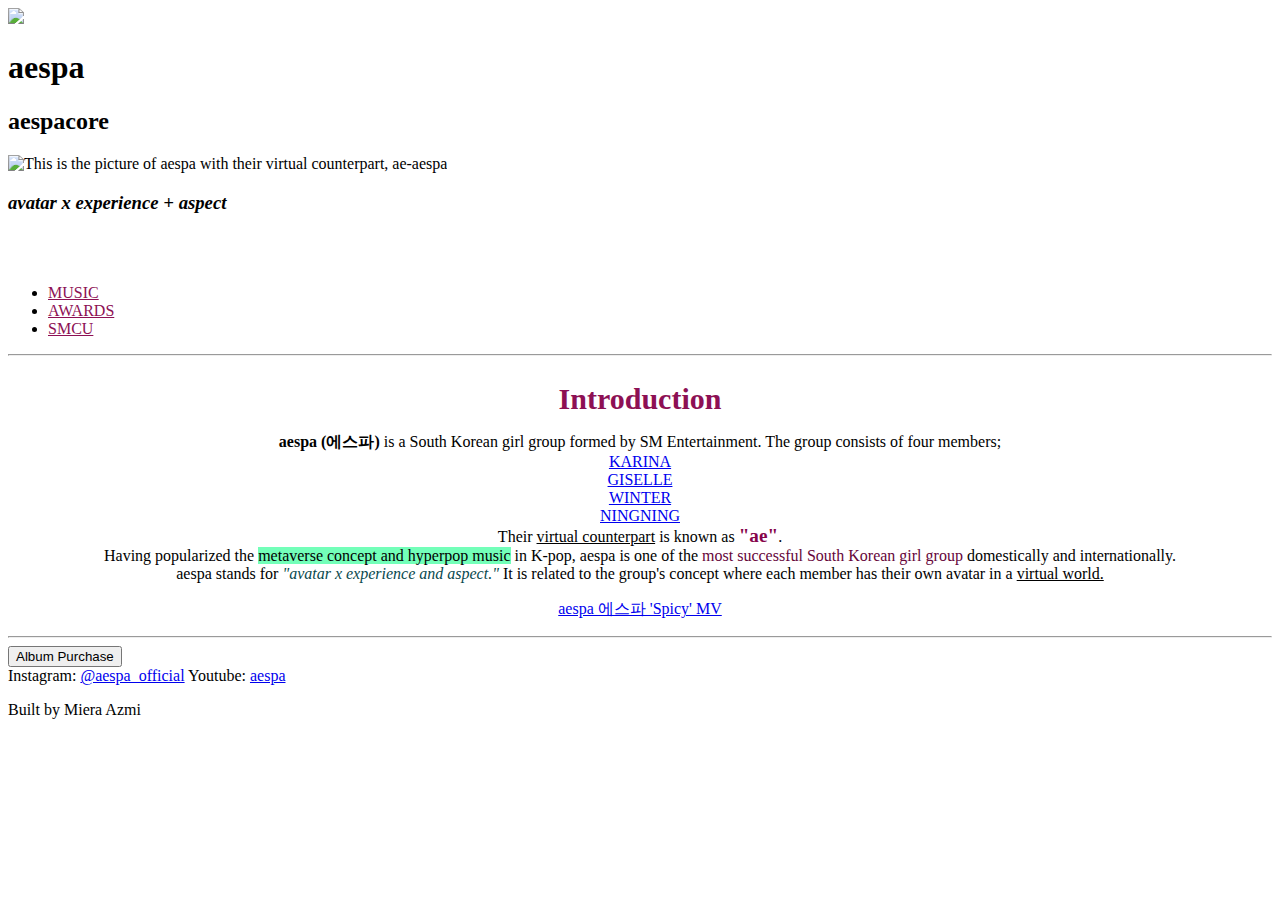
==== index.html @ ad039c44 "Fixing 404 error" ====
<!DOCTYPE html>
<html lang="en">
  <head>
    <meta charset="UTF-8" />
    <meta name="viewport" content="width=device-width, initial-scale=1.0" />
    <title>aespacore by Miera Azmi</title>
    <link rel="stylesheet" href="src/index.css" />
  </head>

  <body>
    <div class="page">
      <img
        src="https://s3.amazonaws.com/shecodesio-production/uploads/files/000/102/261/original/aespa_logo_png.png?1698543348"
        class="logo"
      />

      <h1>aespa</h1>

      <h2>aespacore</h2>

      <img
        src="https://s3.amazonaws.com/shecodesio-production/uploads/files/000/102/263/original/aespa_group_pic_HD.jpeg?1698555009"
        title="aespa x ae-aespa"
        alt="This is the picture of aespa with their virtual counterpart, ae-aespa"
        style="cursor: zoom-in"
        class="img-1"
      />

      <h3><em>avatar x experience + aspect</em></h3>

      <br />
      <br />

      <ul class="hlist">
        <li>
          <a
            href="https://www.youtube.com/watch?v=qwieCy-T4zw&list=PLinm7-cvTdN6QkPK7CuXgJDaz3xPO28ro"
            target="_blank"
            style="color: #8d1054"
            >MUSIC</a
          >
        </li>
        <li>
          <a
            href="https://en.wikipedia.org/wiki/List_of_awards_and_nominations_received_by_Aespa"
            target="_blank"
            style="color: #8d1054"
            >AWARDS</a
          >
        </li>
        <li>
          <a
            href="https://www.youtube.com/watch?v=iq-ivLY_9A8&list=PLinm7-cvTdN5fb7kU3SUNUHlTXWZG-ZGo"
            target="_blank"
            style="color: #8d1054"
            >SMCU</a
          >
        </li>
      </ul>

      <hr />

      <br />
      <div style="text-align: center">
        <div style="font-size: 30px">
          <b style="color: #8d1054">Introduction</b>
        </div>

        <p class="p1">
          <strong>aespa (에스파)</strong> is a South Korean girl group formed by
          SM Entertainment. The group consists of four members;
          <br />
          <a
            href="https://aespa.fandom.com/wiki/Karina"
            target="_blank"
            class="north"
            >KARINA</a
          >
          <br />
          <a
            href="https://aespa.fandom.com/wiki/Giselle"
            target="blank"
            class="south"
            >GISELLE</a
          >
          <br />
          <a
            href="https://aespa.fandom.com/wiki/Winter"
            target="blank"
            class="west"
            >WINTER</a
          >
          <br />
          <a
            href="https://aespa.fandom.com/wiki/Ningning"
            target="blank"
            class="east"
            >NINGNING</a
          >
          <br />
          Their <u>virtual counterpart</u> is known as
          <big style="color: #86044b"><b>"ae"</b></big
          >.
          <br />
          Having popularized the
          <mark style="background-color: #73ffb9"
            >metaverse concept and hyperpop music</mark
          >
          in K-pop, aespa is one of the
          <span style="color: #66053a"
            >most successful South Korean girl group</span
          >
          domestically and internationally.
          <br />
          aespa stands for
          <span style="color: #08484d"
            ><em>"avatar x experience and aspect."</em></span
          >
          It is related to the group's concept where each member has their own
          avatar in a <u>virtual world.</u>
        </p>

        <p class="box">
          <a
            href="https://www.youtube.com/watch?v=Os_heh8vPfs"
            target="_blank"
            title="aespa's latest music video"
            >aespa 에스파 'Spicy' MV
          </a>
        </p>
      </div>

      <hr />

      <button>Album Purchase</button>

      <div class="sns">
        <span>Instagram:</span>
        <a href="https://www.instagram.com/aespa_official/" target="_blank"
          >@aespa_official</a
        >
        <span>Youtube:</span>
        <a href="https://www.youtube.com/@aespa" target="_blank">aespa</a>

        <p class="footer">Built by Miera Azmi</p>
      </div>

      <script src="src/index.js"></script>
    </div>
  </body>
</html>
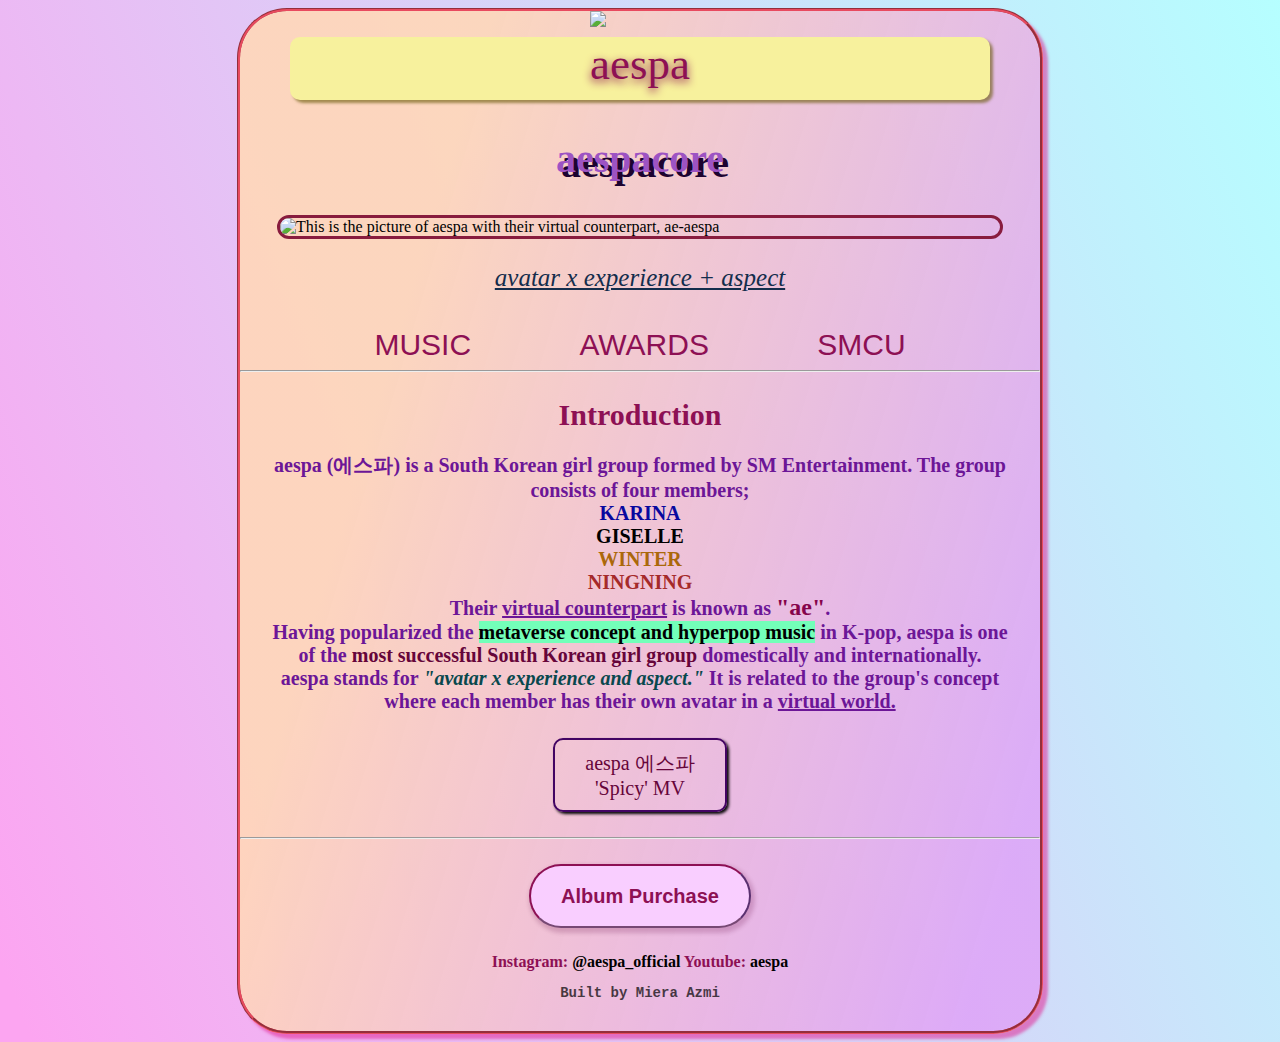
==== commit 03526f6e: "Added link tag to favicon" ====
--- a/index.html
+++ b/index.html
@@ -4,6 +4,11 @@
     <meta charset="UTF-8" />
     <meta name="viewport" content="width=device-width, initial-scale=1.0" />
     <title>aespacore by Miera Azmi</title>
+    <link
+      rel="icon"
+      type="image/jpg"
+      href="https://s3.amazonaws.com/shecodesio-production/uploads/files/000/102/260/original/aespa_logo.jpg?1698543093"
+    />
     <link rel="stylesheet" href="src/index.css" />
   </head>
 
--- a/src/index.css
+++ b/src/index.css
@@ -0,0 +1,206 @@
+body {
+  background: linear-gradient(
+    68.6deg,
+    rgb(252, 165, 241) 1.8%,
+    rgb(181, 255, 255) 100.5%
+  );
+}
+
+.page {
+  margin: 0 auto;
+  max-width: 800px;
+  background: linear-gradient(
+    106.5deg,
+    rgba(255, 215, 185, 0.91) 23%,
+    rgba(223, 159, 247, 0.8) 93%
+  );
+  border-style: groove;
+  border-color: #e84a5f;
+  border-radius: 50px;
+  box-shadow: 5px 5px 3px 0px rgba(226, 21, 141, 0.5);
+}
+
+h1 {
+  font-size: 45px;
+  font-family: Cambria, Cochin, Georgia, Times, "Times New Roman", serif;
+  font-weight: lighter;
+  text-align: center;
+  text-shadow: 0 3px 8px #8d1054;
+  color: #8d1054;
+  background-color: rgb(247, 241, 157);
+  box-shadow: 3px 3px 3px 0 rgba(101, 87, 4, 0.6);
+  border-radius: 10px;
+  padding: 1px 5px 10px 5px;
+  margin: 10px 50px 35px 50px;
+}
+
+h2 {
+  font-size: 40px;
+  font-family: fantasy;
+  text-align: center;
+  text-shadow: 5px 5px #1c0330;
+  color: #9d53c3;
+  border: 2px #040404;
+  margin-top: 0;
+}
+
+h3 {
+  font-size: 25px;
+  font-family: fantasy;
+  font-weight: 500;
+  text-align: center;
+  text-decoration: underline;
+  color: #142d4c;
+  margin-bottom: 0;
+}
+
+.logo {
+  display: block;
+  margin: 0 auto;
+  max-width: 100px;
+  padding: 0 10px;
+}
+
+.img-1 {
+  display: block;
+  margin: 0 auto;
+  max-width: 90%;
+  max-height: 70%;
+  border: 3px solid rgb(136, 28, 62);
+  border-radius: 20px;
+}
+
+.hlist {
+  font-size: 30px;
+  font-weight: lighter;
+  font-family: Impact, Haettenschweiler, "Arial Narrow Bold", sans-serif;
+  text-align: center;
+  list-style: none;
+  color: #8d1054;
+  margin: auto;
+  padding: 0;
+}
+
+.hlist li {
+  display: inline;
+  margin: 0 50px;
+}
+
+.hlist a {
+  text-decoration: none;
+}
+
+a:hover {
+  text-decoration: underline;
+}
+
+.north {
+  color: rgb(8, 8, 159);
+  font-weight: bold;
+  text-decoration: none;
+}
+
+.west {
+  color: rgb(171, 104, 10);
+  font-weight: bold;
+  text-decoration: none;
+}
+
+.south {
+  color: black;
+  font-weight: bold;
+  text-decoration: none;
+}
+
+.east {
+  color: brown;
+  text-decoration: none;
+  font-weight: bolder;
+}
+
+.p1 {
+  font-size: 20px;
+  font-weight: bold;
+  text-align: center;
+  color: #6c1697;
+  padding: 0 25px;
+}
+
+.box {
+  width: 20%;
+  text-align: center;
+  font-size: 20px;
+  font-weight: 500;
+  border: 2px solid #430463;
+  border-radius: 10px;
+  box-shadow: 2px 2px 3px #040404;
+  padding: 10px 5px;
+  margin: 25px auto;
+  transition-duration: 0.4s;
+}
+
+.box:hover {
+  background: linear-gradient(to top, #c471f5 0%, #fa71cd 100%);
+  box-shadow: 0 12px 16px 0 rgba(0, 0, 0, 0.24),
+    0 17px 50px 0 rgba(0, 0, 0, 0.19);
+  text-decoration: underline;
+}
+
+.box a {
+  color: #66053a;
+  text-decoration: none;
+}
+
+button {
+  display: block;
+  margin: 25px auto;
+  padding: 15px 30px;
+  font-size: 20px;
+  font-weight: bold;
+  text-align: center;
+  line-height: 30px;
+  color: #8d1054;
+  background: rgb(249, 206, 255);
+  border-color: #8d1054;
+  border-bottom-color: #cb7bc6;
+  border-right-color: #9d53c3;
+  border-radius: 35px;
+  box-shadow: 2px 3px 4px 2px rgba(95, 1, 59, 0.2);
+  transition: all 100ms ease-in-out;
+}
+
+button:hover {
+  background: #eabfff;
+  box-shadow: 0 8px 10px 0 rgba(0, 0, 0, 0.2), 0 15px 25px 0 rgba(0, 0, 0, 0.15);
+  cursor: pointer;
+}
+
+.sns {
+  font-size: 16px;
+  font-family: "Segoe UI", Tahoma, Geneva, Verdana, sans-serif sans-serif;
+  font-weight: bolder;
+  text-align: center;
+  margin-top: 25px;
+  margin-bottom: 30px;
+}
+
+.sns a {
+  text-decoration: none;
+  color: black;
+}
+
+.sns a:hover {
+  text-decoration: underline;
+}
+
+.sns span {
+  color: #8d1054;
+}
+
+.footer {
+  font-size: 14px;
+  font-family: monospace;
+  text-align: center;
+  opacity: 0.7;
+  margin-bottom: 18px;
+}
